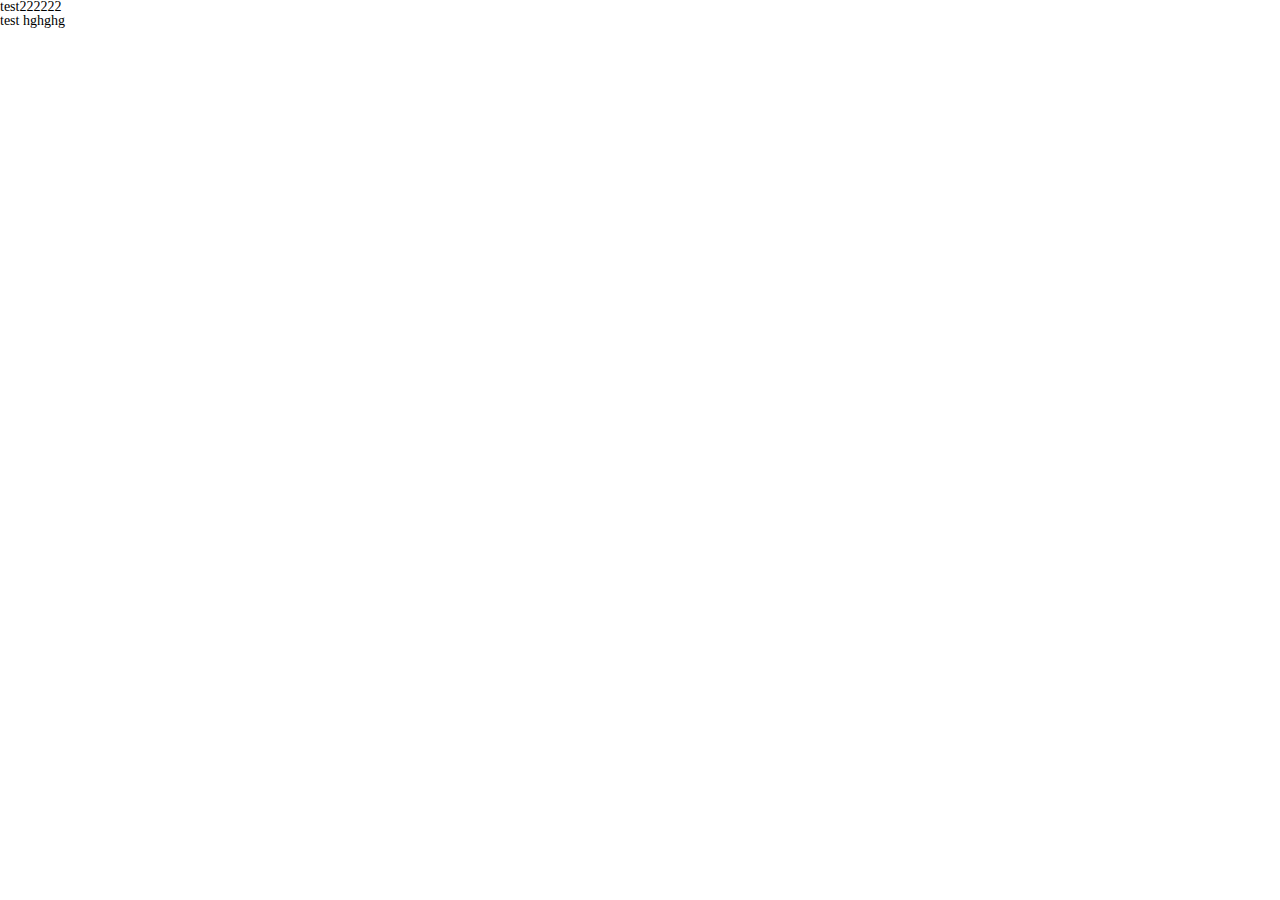
==== index.html @ 93984262 "start test project" ====
<!-- Сообщаем браузеру как стоит обрабатывать эту страницу -->
<!DOCTYPE html>
<!-- Оболочка документа, указываем язык содержимого -->
<html lang="ru">
	<!-- Заголовок страницы, контейнер для других важных данных (не отображается) -->
	<head>
		<!-- Заголовок страницы в браузере -->
		<title>Привет SASS(SCSS)!</title>
		<!-- Подключаем CSS -->
		<link rel="stylesheet" href="css/style.css" />
		<!-- Кодировка страницы -->
		<meta http-equiv="Content-type" content="text/html;charset=UTF-8" />
	</head>
	<!-- Отображаемое тело страницы -->
	<body>
		
<h1>test222222</h1>test hghghg
	</body>
</html>
---- css/style.css ----
@charset "UTF-8";
/*Обнуление*/
* {
  padding: 0;
  margin: 0;
  border: 0;
}

*, *:before, *:after {
  -webkit-box-sizing: border-box;
  box-sizing: border-box;
}

:focus, :active {
  outline: none;
}

a:focus, a:active {
  outline: none;
}

nav, footer, header, aside {
  display: block;
}

html, body {
  height: 100%;
  width: 100%;
  font-size: 100%;
  line-height: 1;
  font-size: 14px;
  -ms-text-size-adjust: 100%;
  -moz-text-size-adjust: 100%;
  -webkit-text-size-adjust: 100%;
}

input, button, textarea {
  font-family: inherit;
}

input::-ms-clear {
  display: none;
}

button {
  cursor: pointer;
}

button::-moz-focus-inner {
  padding: 0;
  border: 0;
}

a, a:visited {
  text-decoration: none;
}

a:hover {
  text-decoration: none;
}

ul li {
  list-style: none;
}

img {
  vertical-align: top;
}

h1, h2, h3, h4, h5, h6 {
  font-size: inherit;
  font-weight: inherit;
}

/*--------------------*/
.h1 {
  color: black;
}
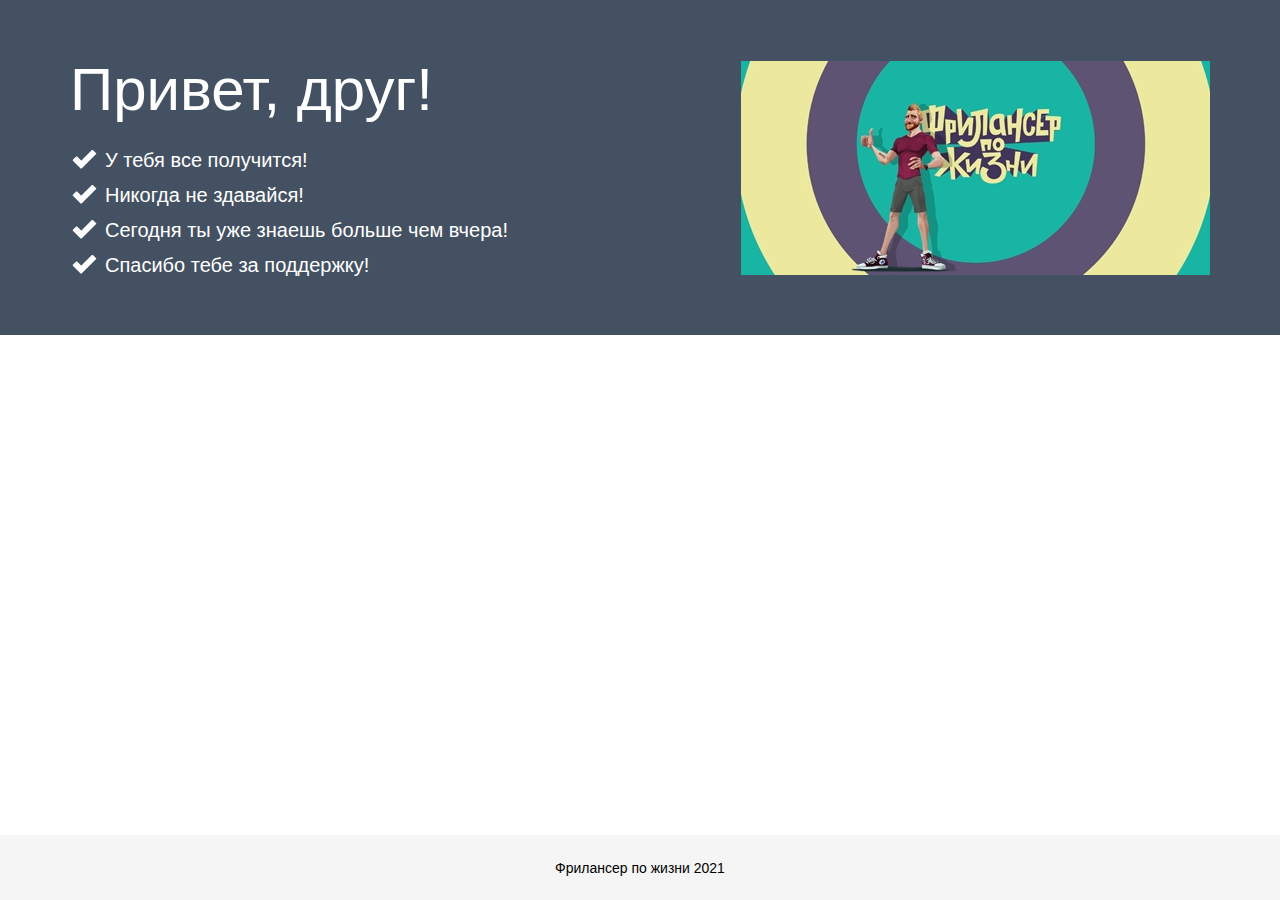
==== commit 536c8fe6: "header and footer" ====
--- a/index.html
+++ b/index.html
@@ -5,7 +5,7 @@
 	<!-- Заголовок страницы, контейнер для других важных данных (не отображается) -->
 	<head>
 		<!-- Заголовок страницы в браузере -->
-		<title>Привет SASS(SCSS)!</title>
+		<title>FlexBox</title>
 		<!-- Подключаем CSS -->
 		<link rel="stylesheet" href="css/style.css" />
 		<!-- Кодировка страницы -->
@@ -13,7 +13,42 @@
 	</head>
 	<!-- Отображаемое тело страницы -->
 	<body>
-		
-<h1>test222222</h1>test hghghg
+
+		<div class="wrapper">
+			<div class="content">
+				<div class="head">
+			   	<div class="container">
+			   		<div class="head__row">
+			   			<div class="head__text">
+			   				<div class="head__title">
+										 Привет, друг! 
+			   				</div>
+			   				<ul class="head__list">
+			   					<li>У тебя все получится!</li>
+			   					<li>Никогда не здавайся!</li>
+			   					<li>Сегодня ты уже знаешь больше чем вчера!</li>
+			   					<li>Спасибо тебе за поддержку!</li>
+			   					
+			   				</ul>
+			   			</div>
+			   			<div class="head__img">
+			   				<img src="../../img/image.jpg" alt="">
+			   			</div>
+						
+						</div>
+				   </div>
+		   	</div>
+			</div>
+
+
+			<footer class="footer">
+			<div class="container">Фрилансер по жизни 2021</div>
+			</footer>
+			
+
+
+		</div>
+
+
 	</body>
 </html>--- a/css/style.css
+++ b/css/style.css
@@ -73,6 +73,87 @@
 }
 
 /*--------------------*/
-.h1 {
-  color: black;
+.wrapper {
+  font-family: "Arial MT", "Helvetica Neue", Helvetica, sans-serif;
+  min-height: 100%;
+  overflow: hidden;
+  display: -webkit-box;
+  display: -ms-flexbox;
+  display: flex;
+  -webkit-box-orient: vertical;
+  -webkit-box-direction: normal;
+      -ms-flex-direction: column;
+          flex-direction: column;
+}
+
+.content {
+  display: -webkit-box;
+  display: -ms-flexbox;
+  display: flex;
+  -webkit-box-orient: vertical;
+  -webkit-box-direction: normal;
+      -ms-flex-direction: column;
+          flex-direction: column;
+  -webkit-box-flex: 1;
+      -ms-flex: 1 1 auto;
+          flex: 1 1 auto;
+}
+
+.container {
+  max-width: 1180px;
+  margin: 0 auto;
+  padding: 0 20px;
+}
+
+.head {
+  background-color: #445162;
+}
+.head__row {
+  display: -webkit-box;
+  display: -ms-flexbox;
+  display: flex;
+  -webkit-box-pack: justify;
+      -ms-flex-pack: justify;
+          justify-content: space-between;
+  margin: 60px 0;
+}
+.head__text {
+  color: white;
+}
+.head__title {
+  font-size: 60px;
+  margin: 0 0 30px 0;
+}
+.head__list {
+  font-size: 20px;
+}
+.head__list li {
+  margin: 15px 0;
+  padding: 0 0 0 35px;
+  background: url(../../img/icons/icon.png) 2px 0 no-repeat;
+}
+.head__list li:last-child {
+  margin: 0;
+}
+.head__img {
+  display: -webkit-box;
+  display: -ms-flexbox;
+  display: flex;
+  -webkit-box-align: center;
+      -ms-flex-align: center;
+          align-items: center;
+}
+
+.footer {
+  height: 65px;
+  background-color: #f5f5f5;
+  display: -webkit-box;
+  display: -ms-flexbox;
+  display: flex;
+  -webkit-box-pack: center;
+      -ms-flex-pack: center;
+          justify-content: center;
+  -webkit-box-align: center;
+      -ms-flex-align: center;
+          align-items: center;
 }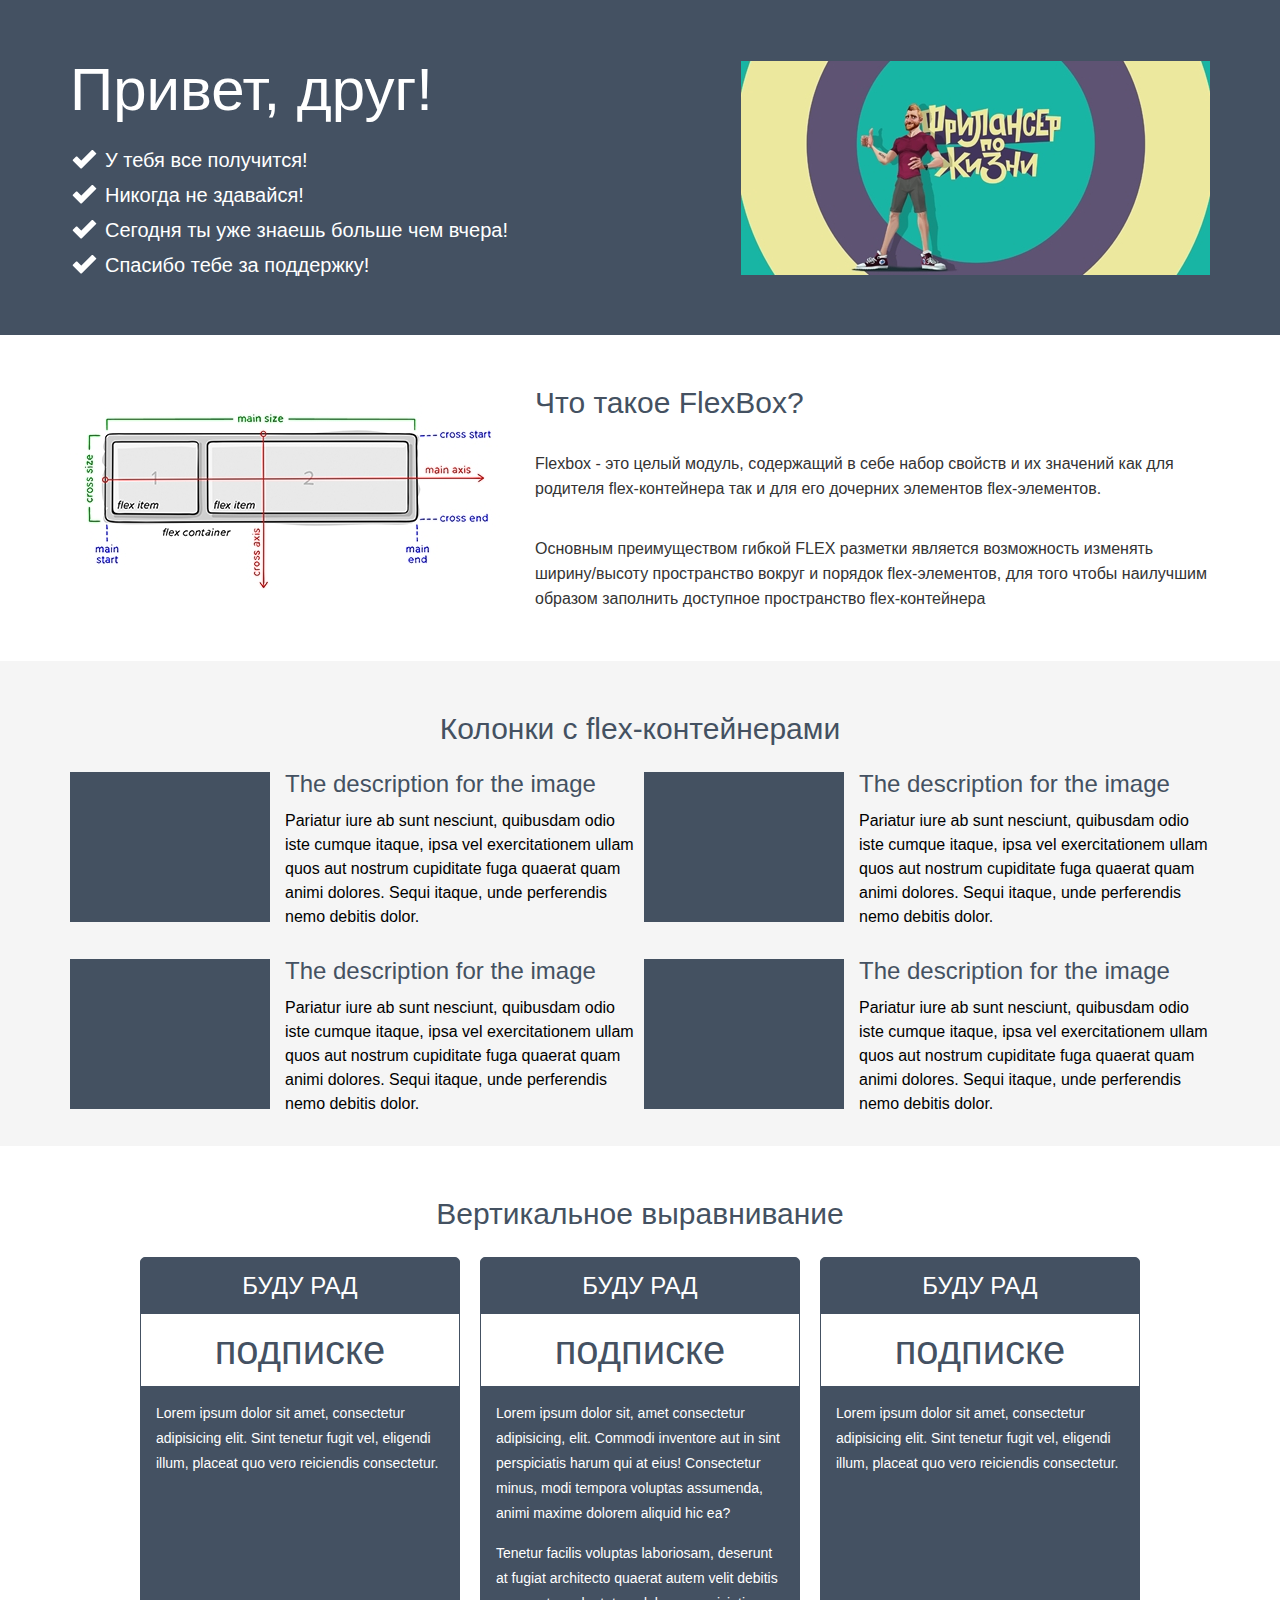
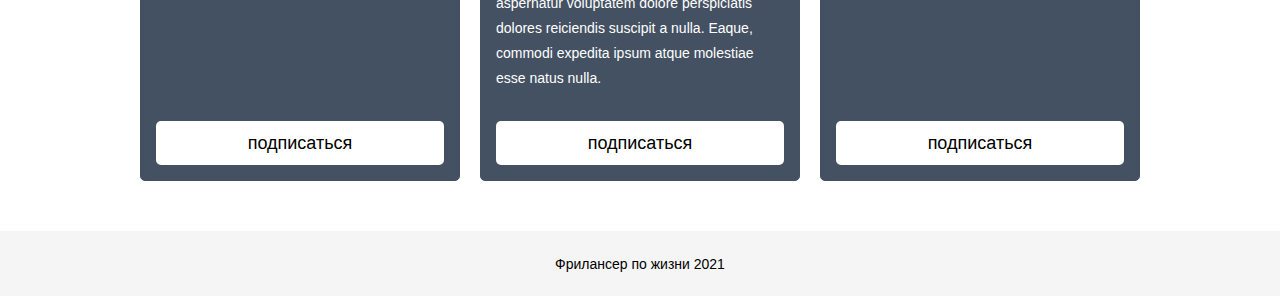
==== commit 2b2b977d: "flexbox done" ====
--- a/index.html
+++ b/index.html
@@ -7,7 +7,7 @@
 		<!-- Заголовок страницы в браузере -->
 		<title>FlexBox</title>
 		<!-- Подключаем CSS -->
-		<link rel="stylesheet" href="css/style.css" />
+		<link rel="stylesheet" href="./css/style.css" />
 		<!-- Кодировка страницы -->
 		<meta http-equiv="Content-type" content="text/html;charset=UTF-8" />
 	</head>
@@ -28,24 +28,164 @@
 			   					<li>Никогда не здавайся!</li>
 			   					<li>Сегодня ты уже знаешь больше чем вчера!</li>
 			   					<li>Спасибо тебе за поддержку!</li>
-			   					
+
 			   				</ul>
 			   			</div>
 			   			<div class="head__img">
-			   				<img src="../../img/image.jpg" alt="">
+			   				<img src="../img/image.jpg" alt="">
 			   			</div>
 						
 						</div>
 				   </div>
 		   	</div>
-			</div>
+
+		   	<div class="info">
+		   		<div class="container">
+		   			<div class="info__row">
+		   				<div class="info__img"><img src="../img/image_2.jpg" alt=""></div>
+		   			<div class="info__content">
+		   				<div class="info__title title">Что такое FlexBox?</div>
+		   				<div class="info__text">
+		   					<p>Flexbox - это целый модуль, содержащий в себе набор свойств и их значений как для родителя flex-контейнера так и для его дочерних элементов flex-элементов. </p>
+
+		   					<p>Основным преимуществом гибкой FLEX разметки является возможность изменять ширину/высоту пространство вокруг и порядок flex-элементов, для того чтобы наилучшим образом заполнить доступное пространство flex-контейнера	</p>
+
+		   				</div>
+
+		   			</div>
+		   			</div>
+		   		</div>
+		   	</div>
+
+		   	<div class="boxes">
+
+		   		<div class="container">
+		   			<div class="boxes__title title">Колонки с flex-контейнерами</div>
+		   				<div class="boxes__row">
+
+		   				<div class="boxes__column">
+
+		   					<div class="box__row">
+		   						<div class="box__img"><img src="../img/image_3.jpg" alt=""></div>
+		   						<div class="box__content">
+		   						<div class="box__title">The description for the image</div>
+		   						<div class="box__text">
+		   							<p>Pariatur iure ab sunt nesciunt, quibusdam odio iste cumque itaque, ipsa vel exercitationem ullam quos aut nostrum cupiditate fuga quaerat quam animi dolores. Sequi itaque, unde perferendis nemo debitis dolor.</p>
+		   						</div>
+		   						</div>
+		   					</div>
+		   				</div>
+
+							<div class="boxes__column">
+
+		   					<div class="box__row">
+		   						<div class="box__img"><img src="../img/image_3.jpg" alt=""></div>
+		   						<div class="box__content">
+		   						<div class="box__title">The description for the image</div>
+		   						<div class="box__text">
+		   							<p>Pariatur iure ab sunt nesciunt, quibusdam odio iste cumque itaque, ipsa vel exercitationem ullam quos aut nostrum cupiditate fuga quaerat quam animi dolores. Sequi itaque, unde perferendis nemo debitis dolor.</p>
+		   						</div>
+		   						</div>
+		   					</div>	
+		   				</div>
+
+		   				<div class="boxes__column">
+
+		   					<div class="box__row">
+		   						<div class="box__img"><img src="../img/image_3.jpg" alt=""></div>
+		   						<div class="box__content">
+		   						<div class="box__title">The description for the image</div>
+		   						<div class="box__text">
+		   							<p>Pariatur iure ab sunt nesciunt, quibusdam odio iste cumque itaque, ipsa vel exercitationem ullam quos aut nostrum cupiditate fuga quaerat quam animi dolores. Sequi itaque, unde perferendis nemo debitis dolor.</p>
+		   						</div>
+		   						</div>
+		   					</div>
+		   				</div>
+
+							<div class="boxes__column">
+
+		   					<div class="box__row">
+		   						<div class="box__img"><img src="../img/image_3.jpg" alt=""></div>
+		   						<div class="box__content">
+		   						<div class="box__title">The description for the image</div>
+		   						<div class="box__text">
+		   							<p>Pariatur iure ab sunt nesciunt, quibusdam odio iste cumque itaque, ipsa vel exercitationem ullam quos aut nostrum cupiditate fuga quaerat quam animi dolores. Sequi itaque, unde perferendis nemo debitis dolor.</p>
+		   						</div>
+		   						</div>
+		   					</div>	
+		   				</div>
+
+		   				</div>
+		   			</div>
+				</div>
+
+				<div class="banner">
+					<div class="conteiner">
+						<div class="banner__title title">Вертикальное выравнивание</div>
+							
+						<div class="banner__row">
+
+							<div class="banner__column">
+
+								<div class="banner-body__row">
+									<div class="banner-body__title"> буду рад </div>
+									<div class="banner-body__subtitle">подписке</div>
+									<div class="banner-body__text">Lorem ipsum dolor sit amet, consectetur adipisicing elit. Sint tenetur fugit vel, eligendi illum, placeat quo vero reiciendis consectetur.</div>
+									<div class="banner-body__btm">подписаться</div>
+
+								</div>
+
+							</div>
+
+							<div class="banner__column">
+
+								<div class="banner-body__row">
+									<div class="banner-body__title"> буду рад </div>
+									<div class="banner-body__subtitle">подписке</div>
+									<div class="banner-body__text"><p>
+										Lorem ipsum dolor sit, amet consectetur adipisicing, elit. Commodi inventore aut in sint perspiciatis harum qui at eius! Consectetur minus, modi tempora voluptas assumenda, animi maxime dolorem aliquid hic ea?	</p>
+										<p>Tenetur facilis voluptas laboriosam, deserunt at fugiat architecto quaerat autem velit debitis aspernatur voluptatem dolore perspiciatis dolores reiciendis suscipit a nulla. Eaque, commodi expedita ipsum atque molestiae esse natus nulla.
+									</p></div>
+									<div class="banner-body__btm">подписаться</div>
+
+								</div>
+
+							</div>
+
+								<div class="banner__column">
+
+								<div class="banner-body__row">
+									<div class="banner-body__title"> буду рад </div>
+									<div class="banner-body__subtitle">подписке</div>
+									<div class="banner-body__text">Lorem ipsum dolor sit amet, consectetur adipisicing elit. Sint tenetur fugit vel, eligendi illum, placeat quo vero reiciendis consectetur.</div>
+									<div class="banner-body__btm">подписаться</div>
+
+								</div>
+
+							</div>
+
+
+
+						</div>
+
+					</div>
+				</div>
+
+				</div>
+
+
+				
+
+
+
+
 
 
 			<footer class="footer">
 			<div class="container">Фрилансер по жизни 2021</div>
 			</footer>
+
 			
-
 
 		</div>
 
--- a/css/style.css
+++ b/css/style.css
@@ -130,7 +130,7 @@
 .head__list li {
   margin: 15px 0;
   padding: 0 0 0 35px;
-  background: url(../../img/icons/icon.png) 2px 0 no-repeat;
+  background: url(../img/icons/icon.png) 2px 0 no-repeat;
 }
 .head__list li:last-child {
   margin: 0;
@@ -156,4 +156,176 @@
   -webkit-box-align: center;
       -ms-flex-align: center;
           align-items: center;
+}
+
+.info__row {
+  display: -webkit-box;
+  display: -ms-flexbox;
+  display: flex;
+  padding: 50px 0;
+  -webkit-box-align: center;
+      -ms-flex-align: center;
+          align-items: center;
+}
+.info__img {
+  -webkit-box-flex: 0;
+      -ms-flex: 0 0 430px;
+          flex: 0 0 430px;
+}
+.info__img img {
+  max-width: 100%;
+}
+.info__content {
+  -webkit-box-flex: 1;
+      -ms-flex: 1 1 auto;
+          flex: 1 1 auto;
+  padding: 0 0 0 35px;
+}
+.info__title {
+  margin: 0 0 30px 0;
+}
+.info__text {
+  font-size: 16px;
+  color: #333333;
+  line-height: 25px;
+}
+.info__text p {
+  margin: 0 0 35px 0;
+}
+.info__text p:last-child {
+  margin: 0;
+}
+
+.title {
+  color: #445161;
+  font-size: 30px;
+  line-height: 36px;
+}
+
+.boxes {
+  background-color: #f5f5f5;
+}
+.boxes__row {
+  display: -webkit-box;
+  display: -ms-flexbox;
+  display: flex;
+  -ms-flex-wrap: wrap;
+      flex-wrap: wrap;
+  margin: 0 0 0 -8px;
+}
+.boxes__column {
+  padding: 0 0 0 8px;
+  -webkit-box-flex: 0;
+      -ms-flex: 0 1 50%;
+          flex: 0 1 50%;
+  margin: 0 0 30px 0;
+}
+.boxes__title {
+  text-align: center;
+  margin: 50px 0 25px 0;
+}
+
+.box__row {
+  display: -webkit-box;
+  display: -ms-flexbox;
+  display: flex;
+}
+.box__img {
+  -webkit-box-flex: 0;
+      -ms-flex: 0 0 200px;
+          flex: 0 0 200px;
+}
+.box__img img {
+  max-width: 100%;
+}
+.box__content {
+  -webkit-box-flex: 1;
+      -ms-flex: 1 1 auto;
+          flex: 1 1 auto;
+  padding: 0 0 0 15px;
+}
+.box__title {
+  font-size: 24px;
+  color: #445161;
+  margin: 0 0 13px 0;
+}
+.box__text {
+  font-size: 16px;
+  line-height: 24px;
+}
+
+.banner {
+  max-width: 1000px;
+  margin: 0 auto;
+  padding: 0 0 50px 0;
+}
+.banner__title {
+  text-align: center;
+  margin: 50px 0 25px 0;
+}
+.banner__row {
+  display: -webkit-box;
+  display: -ms-flexbox;
+  display: flex;
+  margin: 0 0 0 -20px;
+}
+.banner__column {
+  -webkit-box-flex: 0;
+      -ms-flex: 0 1 33.333%;
+          flex: 0 1 33.333%;
+  padding: 0 0 0 20px;
+}
+
+.banner-body__row {
+  display: -webkit-box;
+  display: -ms-flexbox;
+  display: flex;
+  -webkit-box-orient: vertical;
+  -webkit-box-direction: normal;
+      -ms-flex-direction: column;
+          flex-direction: column;
+  -webkit-box-flex: 1;
+      -ms-flex: 1 1 auto;
+          flex: 1 1 auto;
+  min-height: 100%;
+  background-color: #445162;
+  border-radius: 5px;
+  border: 1px solid #445162;
+}
+.banner-body__title {
+  text-align: center;
+  font-size: 24px;
+  text-transform: uppercase;
+  padding: 16px 0;
+  color: #fff;
+}
+.banner-body__subtitle {
+  text-align: center;
+  font-size: 40px;
+  background-color: #fff;
+  padding: 16px 0;
+  color: #445162;
+}
+.banner-body__text {
+  font-size: 14px;
+  -webkit-box-flex: 1;
+      -ms-flex: 1 1 auto;
+          flex: 1 1 auto;
+  color: #fff;
+  padding: 15px;
+  line-height: 25px;
+}
+.banner-body__text p {
+  margin: 0 0 15px 0;
+}
+.banner-body__text p:last-child {
+  margin: 0;
+}
+.banner-body__btm {
+  font-size: 18px;
+  text-align: center;
+  background-color: #fff;
+  border-radius: 5px;
+  margin: 15px;
+  padding: 13px 0;
 }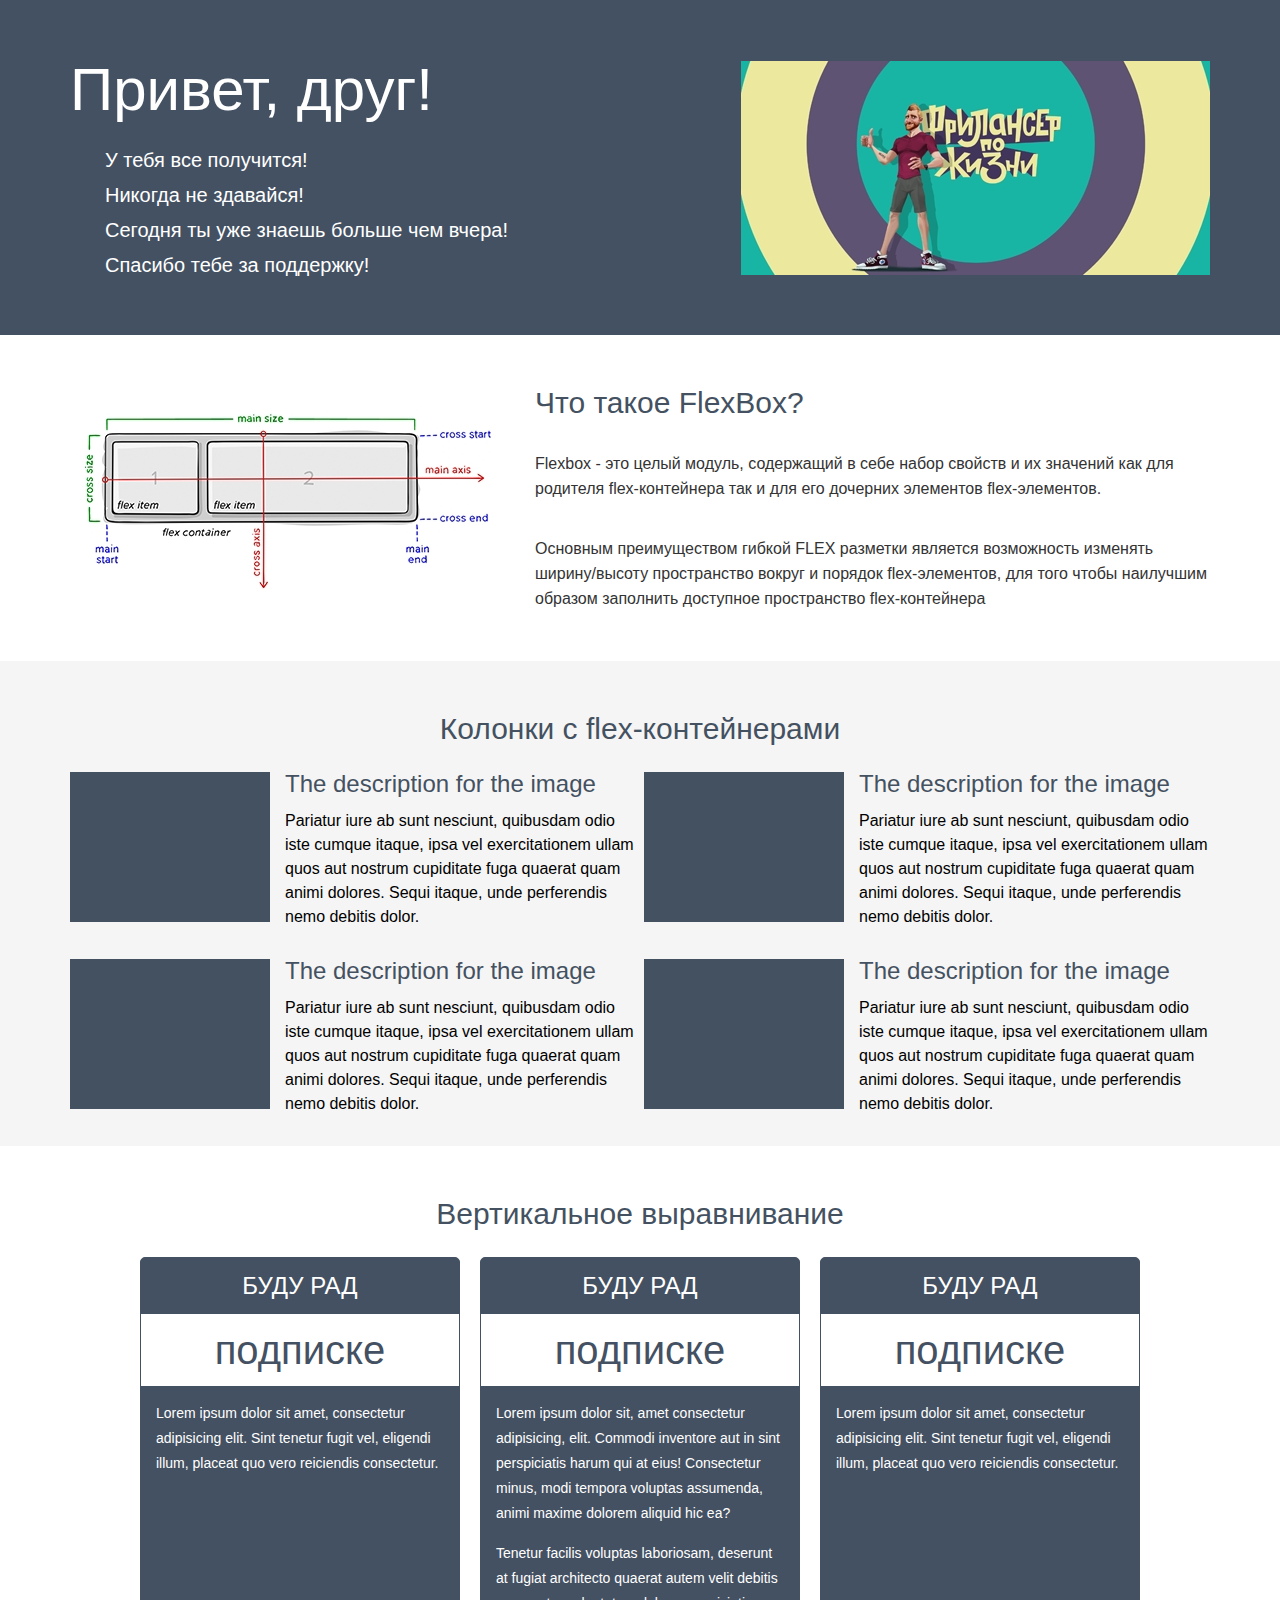
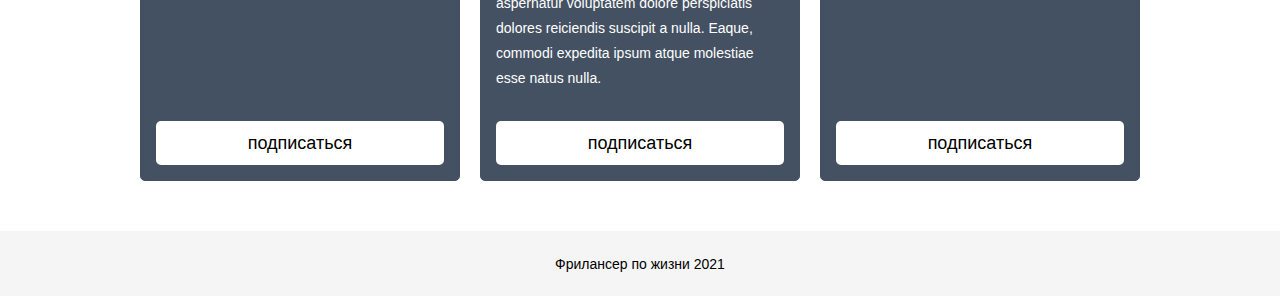
==== commit 1b22962f: "flexbox done fixed" ====
--- a/index.html
+++ b/index.html
@@ -32,7 +32,7 @@
 			   				</ul>
 			   			</div>
 			   			<div class="head__img">
-			   				<img src="../img/image.jpg" alt="">
+			   				<img src="./img/image.jpg" alt="">
 			   			</div>
 						
 						</div>
@@ -42,7 +42,7 @@
 		   	<div class="info">
 		   		<div class="container">
 		   			<div class="info__row">
-		   				<div class="info__img"><img src="../img/image_2.jpg" alt=""></div>
+		   				<div class="info__img"><img src="./img/image_2.jpg" alt=""></div>
 		   			<div class="info__content">
 		   				<div class="info__title title">Что такое FlexBox?</div>
 		   				<div class="info__text">
@@ -66,7 +66,7 @@
 		   				<div class="boxes__column">
 
 		   					<div class="box__row">
-		   						<div class="box__img"><img src="../img/image_3.jpg" alt=""></div>
+		   						<div class="box__img"><img src="./img/image_3.jpg" alt=""></div>
 		   						<div class="box__content">
 		   						<div class="box__title">The description for the image</div>
 		   						<div class="box__text">
@@ -79,7 +79,7 @@
 							<div class="boxes__column">
 
 		   					<div class="box__row">
-		   						<div class="box__img"><img src="../img/image_3.jpg" alt=""></div>
+		   						<div class="box__img"><img src="./img/image_3.jpg" alt=""></div>
 		   						<div class="box__content">
 		   						<div class="box__title">The description for the image</div>
 		   						<div class="box__text">
@@ -92,7 +92,7 @@
 		   				<div class="boxes__column">
 
 		   					<div class="box__row">
-		   						<div class="box__img"><img src="../img/image_3.jpg" alt=""></div>
+		   						<div class="box__img"><img src="./img/image_3.jpg" alt=""></div>
 		   						<div class="box__content">
 		   						<div class="box__title">The description for the image</div>
 		   						<div class="box__text">
@@ -105,7 +105,7 @@
 							<div class="boxes__column">
 
 		   					<div class="box__row">
-		   						<div class="box__img"><img src="../img/image_3.jpg" alt=""></div>
+		   						<div class="box__img"><img src="./img/image_3.jpg" alt=""></div>
 		   						<div class="box__content">
 		   						<div class="box__title">The description for the image</div>
 		   						<div class="box__text">
--- a/css/style.css
+++ b/css/style.css
@@ -130,7 +130,7 @@
 .head__list li {
   margin: 15px 0;
   padding: 0 0 0 35px;
-  background: url(../img/icons/icon.png) 2px 0 no-repeat;
+  background: url(./img/icons/icon.png) 2px 0 no-repeat;
 }
 .head__list li:last-child {
   margin: 0;
